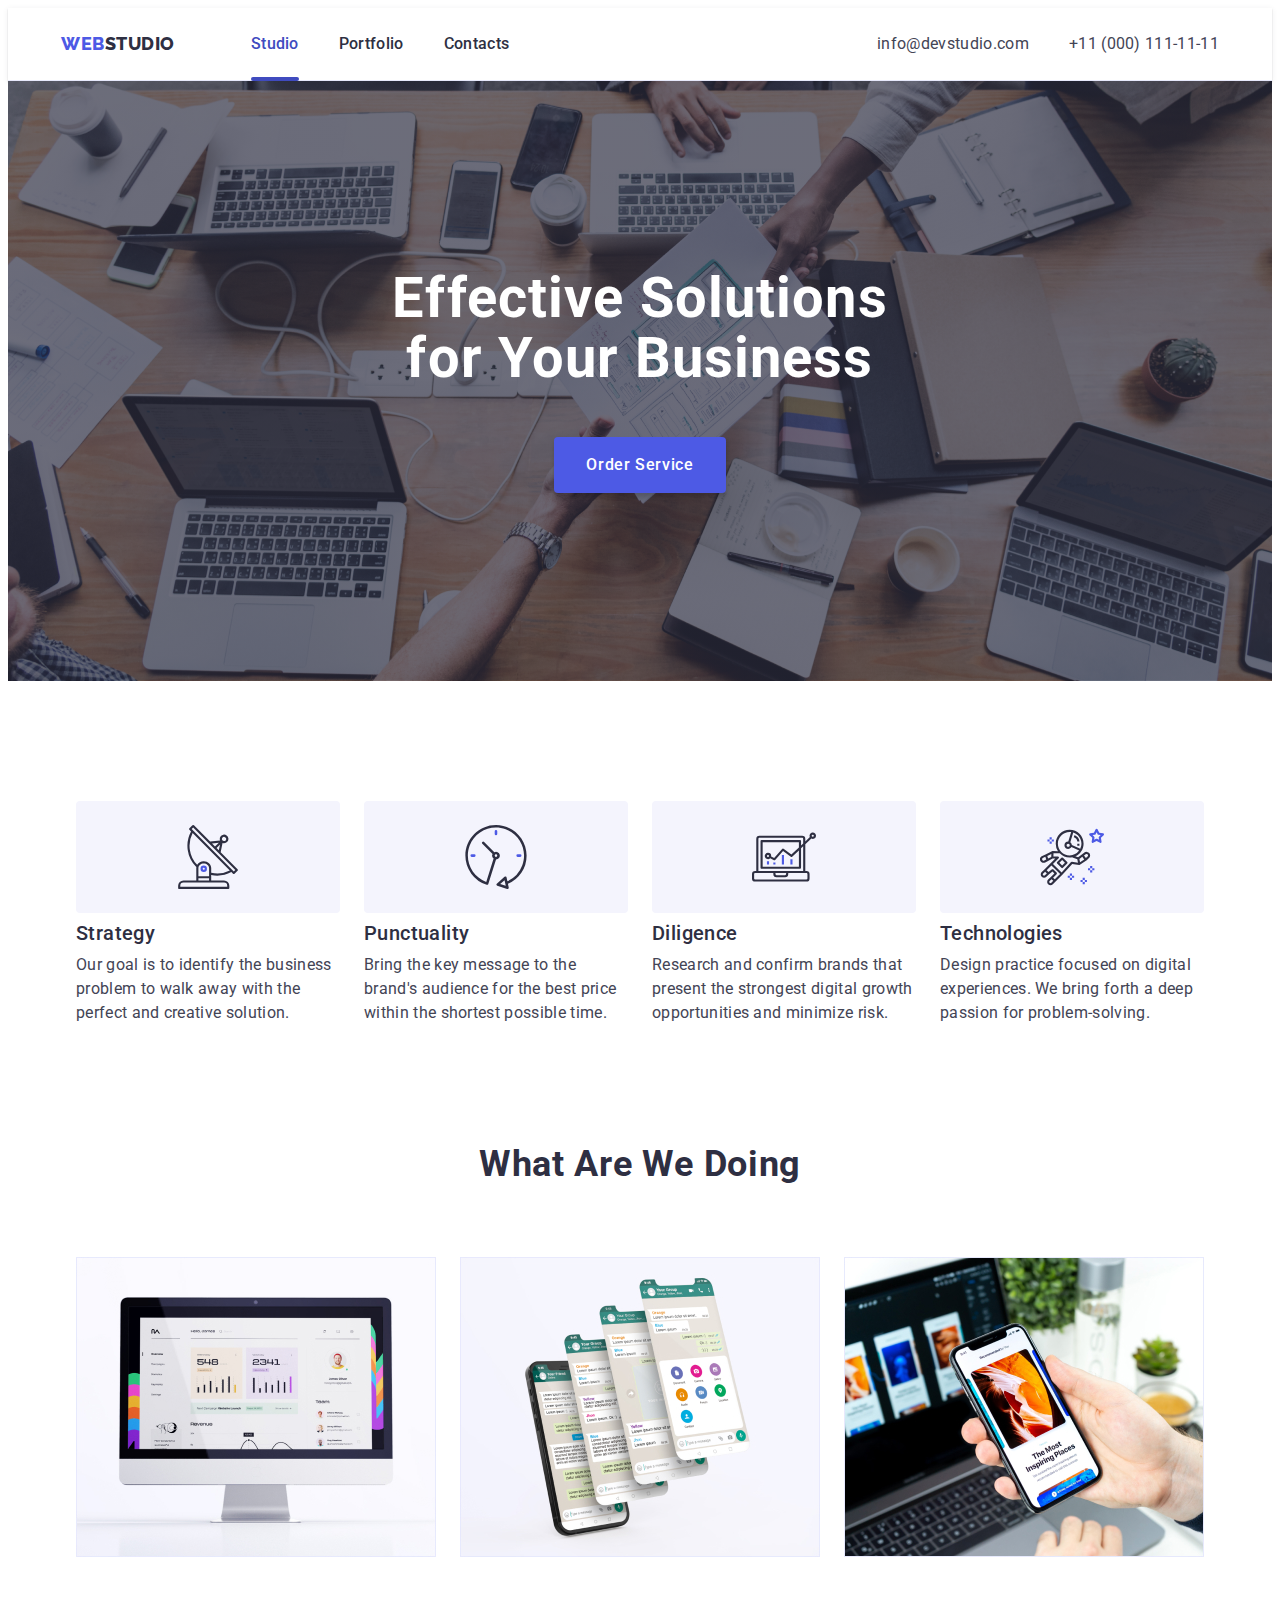
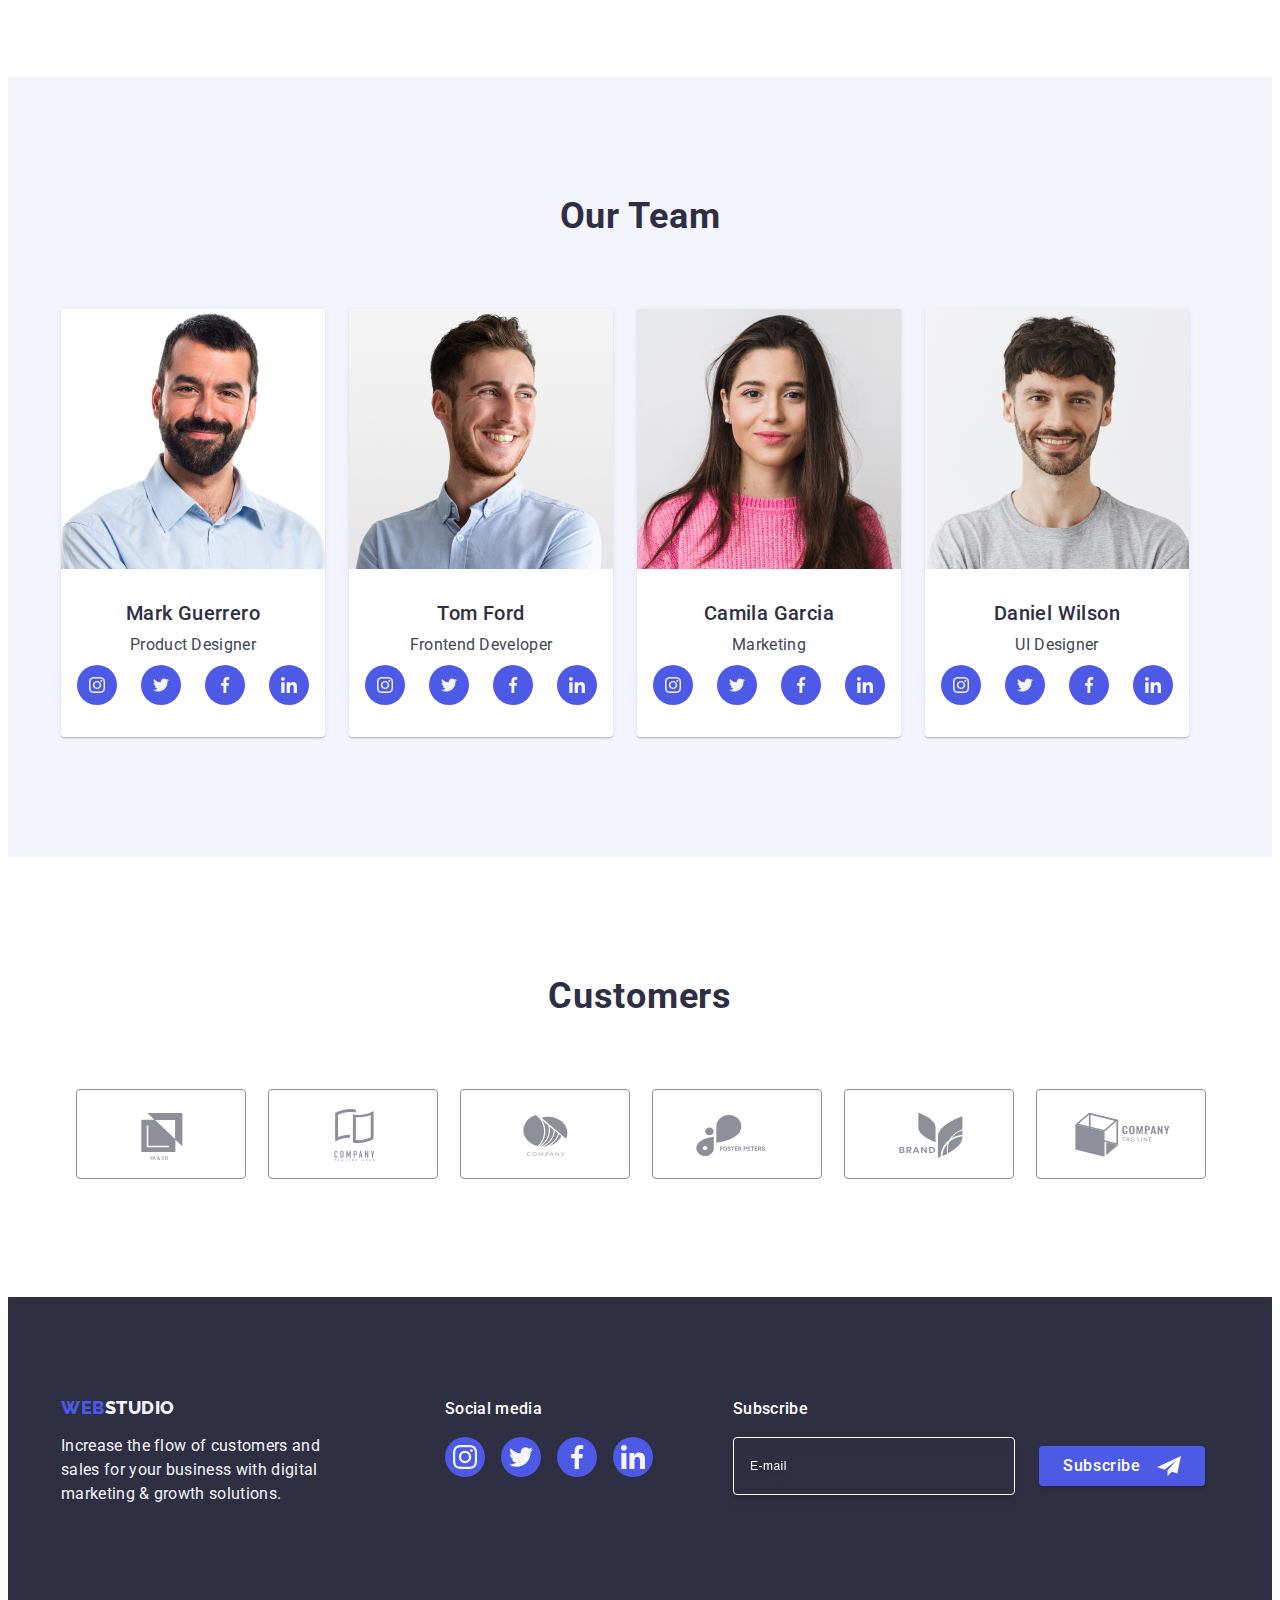
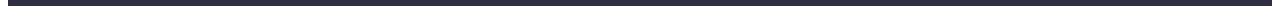
==== index.html @ ce54f25d "1" ====
<!DOCTYPE html>
<html lang="en">
  <head>
    <meta charset="UTF-8" />
    <meta http-equiv="X-UA-Compatible" content="IE=edge" />
    <meta name="viewport" content="width=, initial-scale=1.0" />
    <title>Shevchuk-HW</title>
    <link rel="preconnect" href="https://fonts.googleapis.com" />
    <link rel="preconnect" href="https://fonts.gstatic.com" crossorigin />
    <link
      href="https://fonts.googleapis.com/css2?family=Raleway:wght@800&family=Roboto:wght@400;500;700&display=swap"
      rel="stylesheet"
    />
    <link
      rel="stylesheet"
      href="https://cdnjs.cloudflare.com/ajax/libs/modern-normalize/2.0.0/modern-normalize.min.css"
      integrity="sha512-4xo8blKMVCiXpTaLzQSLSw3KFOVPWhm/TRtuPVc4WG6kUgjH6J03IBuG7JZPkcWMxJ5huwaBpOpnwYElP/m6wg=="
      crossorigin="anonymous"
      referrerpolicy="no-referrer"
    />
    <link rel="stylesheet" href="./css/styles.css" />
  </head>
  <!-- Header section -->

  <body>
    <header class="header">
      <div class="header-container container">
        <nav class="header-nav">
          <a href="./index.html" class="nav-logo link"
            >Web<span class="nav-logo-studio link">Studio</span></a
          >
          <ul class="nav-list list">
            <li>
              <a href="./index.html" class="nav-item active link">Studio</a>
            </li>
            <li>
              <a href="./portfolio.html" class="nav-item link">Portfolio</a>
            </li>
            <li><a href="" class="nav-item link">Contacts</a></li>
          </ul>
        </nav>
        <address class="adress-list list">
          <ul class="contacts-list list">
            <li>
              <a href="mailto:info@devstudio.com" class="contacts-item link"
                >info@devstudio.com</a
              >
            </li>
            <li>
              <a href="tel:+110001111111" class="contacts-item link"
                >+11 (000) 111-11-11</a
              >
            </li>
          </ul>
        </address>
      </div>
    </header>
    <!-- Section hero -->
    <main>
      <section class="section-hero">
        <div class="container">
          <h1 class="hero-title">Effective Solutions for Your Business</h1>
          <button type="button" data-modal-open class="hero-btn button">
            Order Service
          </button>
        </div>
      </section>
      <!-- Section main -->
      <section class="section-main">
        <div class="container">
          <h2 class="visually-hidden main-page">main page</h2>

          <ul class="main-title-list list">
            <li class="list-title-text">
              <div class="main-list-icon list">
                <svg class="main-antenna" width="64" height="64">
                  <use href="./images/icons.svg#antenna"></use>
                </svg>
              </div>
              <h3 class="main-title">Strategy</h3>
              <p class="main-text">
                Our goal is to identify the business problem to walk away with
                the perfect and creative solution.
              </p>
            </li>
            <li class="list-title-text">
              <div class="main-list-icon list">
                <svg class="main-clock" width="64" height="64">
                  <use href="./images/icons.svg#clock"></use>
                </svg>
              </div>
              <h3 class="main-title">Punctuality</h3>
              <p class="main-text">
                Bring the key message to the brand's audience for the best price
                within the shortest possible time.
              </p>
            </li>
            <li class="list-title-text">
              <div class="main-list-icon list">
                <svg class="main-diagram" width="64" height="64">
                  <use href="./images/icons.svg#diagram"></use>
                </svg>
              </div>
              <h3 class="main-title">Diligence</h3>
              <p class="main-text">
                Research and confirm brands that present the strongest digital
                growth opportunities and minimize risk.
              </p>
            </li>
            <li class="list-title-text">
              <div class="main-list-icon list">
                <svg class="main-astronaut" width="64" height="64">
                  <use href="./images/icons.svg#astronaut"></use>
                </svg>
              </div>
              <h3 class="main-title">Technologies</h3>
              <p class="main-text">
                Design practice focused on digital experiences. We bring forth a
                deep passion for problem-solving.
              </p>
            </li>
          </ul>
        </div>
      </section>
      <!-- Section-middle -->
      <section class="section-middle">
        <div class="container">
          <h2 class="middle-title">What are we doing</h2>
          <ul class="section-middle-list-img list">
            <li class="img-list">
              <img
                src="./images/hw1-pages1/monitor.jpg"
                alt="img-monitor"
                width="360"
              />
            </li>
            <li class="img-list">
              <img
                src="./images/hw1-pages1/screen.jpg"
                alt="img-screen"
                width="360"
              />
            </li>
            <li class="img-list">
              <img
                src="./images/hw1-pages1/phone.jpg"
                alt="img-phone"
                width="360"
              />
            </li>
          </ul>
        </div>
      </section>
      <!-- Section-team -->
      <section class="section-team">
        <div class="container">
          <h2 class="our-team">Our Team</h2>
          <ul class="team-photo-list list">
            <li class="team-photo">
              <img
                src="./images/hw1-pages1/Mark.jpg"
                alt="Mark-Guerrero"
                width="264"
              />
              <div class="container-team-styles">
                <h3 class="team-name">Mark Guerrero</h3>
                <p class="team-subtitle">Product Designer</p>
                <ul class="social-list">
                  <li class="social-list-link">
                    <a href="" class="team-link">
                      <svg class="social-svg" width="16" height="16">
                        <use href="./images/icons.svg#instagram"></use>
                      </svg>
                    </a>
                  </li>
                  <li class="social-list-link">
                    <a href="" class="team-link">
                      <svg class="social-svg" width="16" height="16">
                        <use href="./images/icons.svg#twitter"></use>
                      </svg>
                    </a>
                  </li>
                  <li class="social-list-link">
                    <a href="" class="team-link">
                      <svg class="social-svg" width="16" height="16">
                        <use href="./images/icons.svg#facebook"></use>
                      </svg>
                    </a>
                  </li>
                  <li class="social-list-link">
                    <a href="" class="team-link">
                      <svg class="social-svg" width="16" height="16">
                        <use href="./images/icons.svg#linkedin"></use>
                      </svg>
                    </a>
                  </li>
                </ul>
              </div>
            </li>
            <li class="team-photo">
              <img
                src="./images/hw1-pages1/Tom.jpg"
                alt="Tom-Ford"
                width="264"
                class="img"
              />
              <div class="container-team-styles">
                <h3 class="team-name">Tom Ford</h3>
                <p class="team-subtitle">Frontend Developer</p>

                <ul class="social-list">
                  <li class="social-list-link">
                    <a href="" class="team-link">
                      <svg class="social-svg" width="16" height="16">
                        <use href="./images/icons.svg#instagram"></use>
                      </svg>
                    </a>
                  </li>
                  <li class="social-list-link">
                    <a href="" class="team-link">
                      <svg class="social-svg" width="16" height="16">
                        <use href="./images/icons.svg#twitter"></use>
                      </svg>
                    </a>
                  </li>
                  <li class="social-list-link">
                    <a href="" class="team-link">
                      <svg class="social-svg" width="16" height="16">
                        <use href="./images/icons.svg#facebook"></use>
                      </svg>
                    </a>
                  </li>
                  <li class="social-list-link">
                    <a href="" class="team-link">
                      <svg class="social-svg" width="16" height="16">
                        <use href="./images/icons.svg#linkedin"></use>
                      </svg>
                    </a>
                  </li>
                </ul>
              </div>
            </li>
            <li class="team-photo">
              <img
                src="./images/hw1-pages1/Camila.jpg"
                alt="Camila-Garcia"
                width="264"
              />
              <div class="container-team-styles">
                <h3 class="team-name">Camila Garcia</h3>
                <p class="team-subtitle">Marketing</p>
                <ul class="social-list">
                  <li class="social-list-link">
                    <a href="" class="team-link">
                      <svg class="social-svg" width="16" height="16">
                        <use href="./images/icons.svg#instagram"></use>
                      </svg>
                    </a>
                  </li>
                  <li class="social-list-link">
                    <a href="" class="team-link">
                      <svg class="social-svg" width="16" height="16">
                        <use href="./images/icons.svg#twitter"></use>
                      </svg>
                    </a>
                  </li>
                  <li class="social-list-link">
                    <a href="" class="team-link">
                      <svg class="social-svg" width="16" height="16">
                        <use href="./images/icons.svg#facebook"></use>
                      </svg>
                    </a>
                  </li>
                  <li class="social-list-link">
                    <a href="" class="team-link">
                      <svg class="social-svg" width="16" height="16">
                        <use href="./images/icons.svg#linkedin"></use>
                      </svg>
                    </a>
                  </li>
                </ul>
              </div>
            </li>
            <li class="team-photo">
              <img
                src="./images/hw1-pages1/Daniel.jpg"
                alt="Daniel-Wilson"
                width="264"
              />
              <div class="container-team-styles">
                <h3 class="team-name">Daniel Wilson</h3>
                <p class="team-subtitle">UI Designer</p>
                <ul class="social-list">
                  <li class="social-list-link">
                    <a href="" class="team-link">
                      <svg class="social-svg" width="16" height="16">
                        <use href="./images/icons.svg#instagram"></use>
                      </svg>
                    </a>
                  </li>
                  <li class="social-list-link">
                    <a href="" class="team-link">
                      <svg class="social-svg" width="16" height="16">
                        <use href="./images/icons.svg#twitter"></use>
                      </svg>
                    </a>
                  </li>
                  <li class="social-list-link">
                    <a href="" class="team-link">
                      <svg class="social-svg" width="16" height="16">
                        <use href="./images/icons.svg#facebook"></use>
                      </svg>
                    </a>
                  </li>
                  <li class="social-list-link">
                    <a href="" class="team-link">
                      <svg class="social-svg" width="16" height="16">
                        <use href="./images/icons.svg#linkedin"></use>
                      </svg>
                    </a>
                  </li>
                </ul>
              </div>
            </li>
          </ul>
        </div>
      </section>
      <!-- Section-clients -->
      <section class="section-clients">
        <div class="container">
          <h2 class="clients-title">Customers</h2>
          <ul class="clients-list">
            <li class="clients-item">
              <a href="" class="clients-link">
                <svg class="clients-icon" width="104" height="56">
                  <use href="./images/icons.svg#logo-1"></use>
                </svg>
              </a>
            </li>
            <li class="clients-item">
              <a href="" class="clients-link">
                <svg class="clients-icon" width="104" height="56">
                  <use href="./images/icons.svg#logo-2"></use>
                </svg>
              </a>
            </li>
            <li class="clients-item">
              <a href="" class="clients-link">
                <svg class="clients-icon" width="104" height="56">
                  <use href="./images/icons.svg#logo-3"></use>
                </svg>
              </a>
            </li>
            <li class="clients-item">
              <a href="" class="clients-link">
                <svg class="clients-icon" width="104" height="56">
                  <use href="./images/icons.svg#logo-4"></use>
                </svg>
              </a>
            </li>
            <li class="clients-item">
              <a href="" class="clients-link">
                <svg class="clients-icon" width="104" height="56">
                  <use href="./images/icons.svg#logo-5"></use>
                </svg>
              </a>
            </li>
            <li class="clients-item">
              <a href="" class="clients-link">
                <svg class="clients-icon" width="104" height="56">
                  <use href="./images/icons.svg#logo-6"></use>
                </svg>
              </a>
            </li>
          </ul>
        </div>
      </section>
    </main>
    <!-- Footer -->
    <footer class="footer">
      <div class="container-footer container">
        <div class="footer-link-text">
          <a href="./index.html" class="nav-logo styles link"
            >Web<span class="footer-logo-studio">Studio</span></a
          >
          <p class="footer-text">
            Increase the flow of customers and sales for your business with
            digital marketing & growth solutions.
          </p>
        </div>
        <div class="footer-social">
          <p class="social-text">Social media</p>
          <ul class="social-icon-list">
            <li class="footer-clients-item">
              <a href="" class="team-link foot">
                <svg class="social-svg" width="24" height="24">
                  <use href="./images/icons.svg#instagram"></use>
                </svg>
              </a>
            </li>
            <li class="footer-clients-item">
              <a href="" class="team-link foot">
                <svg class="social-svg" width="24" height="24">
                  <use href="./images/icons.svg#twitter"></use>
                </svg>
              </a>
            </li>
            <li class="footer-clients-item">
              <a href="" class="team-link foot">
                <svg class="social-svg" width="24" height="24">
                  <use href="./images/icons.svg#facebook"></use>
                </svg>
              </a>
            </li>
            <li class="footer-clients-item">
              <a href="" class="team-link foot">
                <svg class="social-svg" width="24" height="24">
                  <use href="./images/icons.svg#linkedin"></use>
                </svg>
              </a>
            </li>
          </ul>
        </div>
        <div class="subscribe-footer">
          <p class="subscribe-form-text">Subscribe</p>
          <form class="subscribe-form" name="subscribe-form">
            <label class="subscribe-form-label">
              <input
                class="subscribe-form-input"
                type="email"
                name="subscribe-email"
                placeholder="E-mail"
              />
            </label>
            <button class="subscribe-btn button" type="submit">
              Subscribe
              <svg class="footer-subsribe-icon" width="24" height="24">
                <use href="./images/icons.svg#icon-send"></use>
              </svg>
            </button>
          </form>
        </div>
      </div>
    </footer>
    <!-- Modal Window -->
    <div class="backdrop is-hidden" data-modal>
      <div class="modal">
        <button class="modal-btn" type="button" data-modal-close>
          <svg class="close-icon" width="8" height="8">
            <use href="./images/icons.svg#close-X"></use>
          </svg>
        </button>

        <form class="modal-form" name="review_form">
          <p class="modal-caption">
            Leave your contacts and we will call you back
          </p>
          <label class="modal-form-field">
            <span class="modal-form-label">Name</span>
            <input class="modal-form-input" type="text" name="user_name" />
            <svg class="modal-form-icon" width="18" height="24">
              <use href="./images/icons.svg#person-black"></use>
            </svg>
          </label>
          <label class="modal-form-field">
            <span class="modal-form-label">Phone</span>
            <input class="modal-form-input" type="tel" name="user_phone" />
            <svg class="modal-form-icon" width="18" height="24">
              <use href="./images/icons.svg#phone-black"></use>
            </svg>
          </label>
          <label class="modal-form-field">
            <span class="modal-form-label">Email</span>
            <input class="modal-form-input" type="email" name="user_email" />
            <svg class="modal-form-icon" width="18" height="24">
              <use href="./images/icons.svg#email-black"></use>
            </svg>
          </label>
          <label class="modal-form-field">
            <span class="modal-form-label">Comment</span>
            <textarea
              class="modal-form-comment"
              name="user_comment"
              rows="5"
              placeholder="Text input"
            ></textarea>
          </label>

          <label class="modal-form-agreement">
            <input
              class="modal-form-checkbox visually-hidden"
              type="checkbox"
            />
            <span class="modal-form-custom-checkbox">
              <svg class="modal-form-checkbox-icon" width="10" height="8">
                <use href="./images/icons.svg#vector"></use>
              </svg>
            </span>
            <span class="modal-form-agreement-desc"
              >I accept the terms and conditions of the
              <a class="modal-form-link" href="">Privacy Policy</a></span
            >
          </label>
          <button class="modal-send-btn button" type="submit">Send</button>
        </form>
      </div>
    </div>
    <script src="./js/modal.js"></script>
  </body>
</html>
---- css/styles.css ----
/**
  |============================
  | Studio--Main Style
  |============================
*/
body {
  font-family: "Roboto", sans-serif;
  background: var(--bg-white);
  color: var(--color-grey);
}

:root {
  --color-white: #f4f4fd;
  --color-blue: #2e2f42;
  --color-logo: #4d5ae5;
  --color-grey: #434455;
  --bg-white: #ffffff;
  --hov-foc-cl: #404bbf;
  --items: 3;
  --indent: 30px;
  --lightslate: #8e8f99;
}
/**
  |============================
  | Reset
  |============================
*/
h1,
h2,
h3,
h4,
h5,
h6,
p {
  margin: 0;
}

ul,
ol {
  list-style: none;
  margin: 0;
  padding: 0;
}

a {
  text-decoration: none;
}

button {
  font-family: inherit;
  cursor: pointer;
}

img {
  display: block;
  max-width: 100%;
}

.visually-hidden {
  position: absolute;
  width: 1px;
  height: 1px;
  margin: -1px;
  border: 0;
  padding: 0;

  white-space: nowrap;
  clip-path: inset(100%);
  clip: rect(0 0 0 0);
  overflow: hidden;
}
/**
  |============================
  | Base Style
  |============================
*/
.container {
  width: 1158px;
  margin-left: auto;
  margin-right: auto;
  padding-left: 15px;
  padding-right: 15px;
}
.link {
  text-decoration: none;
}
.list {
  list-style: none;
}
.adress-list {
  font-style: normal;
}
/**
  |============================
  | Header section
  |============================
*/
.header {
  border-bottom: 1px solid #e7e9fc;
  box-shadow: 0px 2px 1px rgba(46, 47, 66, 0.08),
    0px 1px 1px rgba(46, 47, 66, 0.16), 0px 1px 6px rgba(46, 47, 66, 0.08);
}

.header-container {
  display: flex;
  justify-content: space-between;
}

.header-nav {
  display: flex;
  align-items: center;
}

.nav-logo {
  color: var(--color-logo);
  font-family: "Raleway", sans-serif;
  font-weight: 800;
  font-size: 18px;
  line-height: 1.17;
  text-transform: uppercase;
  letter-spacing: 0.03em;
  display: inline-block;
  align-items: center;
  margin-right: 76px;
}

.nav-logo-studio {
  color: var(--color-blue);
  font-family: "Raleway", sans-serif;
  font-weight: 800;
  font-size: 18px;
  line-height: 1.17;
}

.nav-item:hover,
.nav-item:focus {
  color: var(--hov-foc-cl);
}
.nav-item {
  color: var(--color-blue);
  font-weight: 500;
  font-size: 16px;
  line-height: 1.5;
  letter-spacing: 0.02em;
  padding: 24px 0;
  display: block;

  transition: color 250ms cubic-bezier(0.4, 0, 0.2, 1);
}
.nav-list {
  display: flex;
  gap: 40px;
}

.nav-item .link {
  text-decoration: none;
}
.nav-item {
  position: relative;
}
.active::after {
  content: "";
  display: block;
  width: 100%;
  border-radius: 2px;
  background: var(--hov-foc-cl);
  height: 4px;
  position: absolute;
  bottom: -1px;
}
.active {
  color: var(--hov-foc-cl);
}
.contacts-list {
  display: flex;
  gap: 40px;
  align-items: center;
}
.contacts-item {
  color: var(--color-grey);
  font-size: 16px;
  line-height: 1.5;
  letter-spacing: 0.02em;
  display: block;
  padding: 24px 0;

  transition: color 250ms cubic-bezier(0.4, 0, 0.2, 1);
}

.contacts-item:hover,
.contacts-item:focus {
  color: var(--hov-foc-cl);
}
/**
  |============================
  | Hero sectoin
  |============================
*/
.section-hero {
  background-color: var(--color-blue);
  padding-top: 188px;
  padding-bottom: 188px;
  min-width: 169px;
  background-image: linear-gradient(
      rgba(46, 47, 66, 0.7),
      rgba(46, 47, 66, 0.7)
    ),
    url(../images/bgmain/people-office.jpg);
  background-repeat: no-repeat;
  background-position: center;
  background-size: cover;
  max-width: 1440px;
  margin: 0 auto;
}
.hero-title {
  color: var(--bg-white);
  font-weight: 700;
  font-size: 56px;
  line-height: 1.07;
  letter-spacing: 0.02em;
  text-align: center;
  margin-bottom: 48px;
  max-width: 496px;
  margin-left: auto;
  margin-right: auto;
}
.hero-btn {
  color: var(--bg-white);
  font-weight: 500;
  font-size: 16px;
  line-height: 1.5;
  background: var(--color-logo);
  letter-spacing: 0.04em;
  display: block;
  padding: 16px 32px;
  margin: 0 auto;
  border: none;
  border-radius: 4px;
  box-shadow: 0px 4px 4px 0px rgba(0, 0, 0, 0.15);
  min-width: 169px;
  height: 56px;
  cursor: pointer;

  transition: background-color 250ms cubic-bezier(0.4, 0, 0.2, 1);
}
.hero-btn:hover,
.hero-btn:focus {
  background-color: var(--hov-foc-cl);
}
/**
  |============================
  | Section main
  |============================
*/
.section-main {
  padding-top: 120px;
  padding-bottom: 120px;
}
.visually-hidden .main-page {
  margin-bottom: 72px;
}
.main-title-list {
  display: flex;
  justify-content: center;
  gap: 24px;
  flex-shrink: 0;
}
.list-title-text {
  width: 264px;
}
.main-list-icon {
  display: flex;
  justify-content: center;
  align-items: center;
  width: 264px;
  height: 112px;
  border-radius: 4px;
  background: var(--cloud, #f4f4fd);
  margin-bottom: 8px;
}
.main-title {
  color: var(--color-blue);
  font-weight: 500;
  font-size: 20px;
  line-height: 1.2;
  letter-spacing: 0.02em;
  margin-bottom: 8px;
}
.main-text {
  color: var(--color-grey);
  font-size: 16px;
  line-height: 1.5;
  letter-spacing: 0.02em;
}
/**
  |============================
  | Middle section
  |============================
*/
.middle-title {
  color: var(--color-blue);
  font-weight: 700;
  font-size: 36px;
  line-height: 1.11;
  letter-spacing: 0.02em;
  text-align: center;
  text-transform: capitalize;
  margin-bottom: 72px;
}
.section-middle .list > .li {
  background-color: var(--color-white);
}
.section-middle {
  padding-bottom: 120px;
}
.section-middle-list-img {
  display: flex;
  gap: 24px;
  justify-content: center;
}
.middle-img {
}

.section-team {
  background-color: var(--color-white);
  padding-bottom: 120px;
  padding-top: 120px;
}
.our-team {
  color: var(--color-blue);
  font-weight: 700;
  font-size: 36px;
  line-height: 1.11;
  letter-spacing: 0.02em;
  text-transform: capitalize;
  text-align: center;
  margin-bottom: 72px;
}
.team-photo-list {
  display: flex;
  gap: 24px;
}
.team-photo {
  background: var(--bg-white);
  width: 264px;

  border-radius: 0px 0px 4px 4px;
  box-shadow: 0px 2px 1px 0px rgba(46, 47, 66, 0.08),
    0px 1px 1px 0px rgba(46, 47, 66, 0.16),
    0px 1px 6px 0px rgba(46, 47, 66, 0.08);
}

.team-name {
  color: var(--color-blue);
  background-color: var(--bg-white);
  font-weight: 500;
  font-size: 20px;
  line-height: 1.2;
  letter-spacing: 0.02em;
  margin-bottom: 8px;
  text-align: center;
}
.team-subtitle {
  color: var(--color-grey);
  background-color: var(--bg-white);
  font-size: 16px;
  line-height: 1.5;
  letter-spacing: 0.02em;
  text-align: center;
  margin-bottom: 8px;
}

.container-team-styles {
  padding: 32px 0;
}
.team-icon {
}
.social-list {
  display: flex;
  justify-content: center;
  gap: 24px;
}
.social-list-link {
  width: 40px;
  height: 40px;
  transition: back-ground color 250ms cubic-bezier(0.4, 0, 0.2, 1);
}

.team-link {
  display: flex;
  justify-content: center;
  align-items: center;
  transition: background-color 250ms cubic-bezier(0.4, 0, 0.2, 1);
  width: 40px;
  height: 40px;
  background-color: var(--color-logo);
  border-radius: 50%;
}
.team-link:hover,
.team-link:focus {
  background-color: var(--hov-foc-cl);
}
.team-link.foot {
}
.team-link.foot:hover,
.team-link.foot:focus {
  background-color: #31d0aa;
}
.social-svg {
  fill: var(--color-white);
}

/**
  |============================
  | clients section
  |============================
*/
.section-clients {
  padding-top: 120px;
  padding-bottom: 120px;
}
.clients-title {
  text-align: center;
  font-size: 36px;
  font-weight: 700;
  line-height: 1.11;
  letter-spacing: 0.72px;
  text-transform: capitalize;
  margin-bottom: 72px;
  color: var(--color-blue);
}
.clients-list {
  display: flex;
  justify-content: center;
  align-items: center;
  gap: 24px;
}
.clients-item {
  width: 168px;
  height: 88px;
}
.clients-link {
  width: 168px;
  height: 88px;
  display: flex;
  justify-content: center;
  align-items: center;
  border: 1px solid var(--lightslate, #8e8f99);
  border-radius: 4px;
  color: var(--lightslate);
  transition: border-color 250ms cubic-bezier(0.4, 0, 0.2, 1),
    color 250ms cubic-bezier(0.4, 0, 0.2, 1);
}
.clients-icon {
  fill: currentColor;
}
.clients-link:hover,
.clients-link:focus {
  border-color: var(--hov-foc-cl);
  color: var(--hov-foc-cl);
}

/**
  |============================
  | footer section
  |============================
*/

.container-footer.container {
  display: flex;
  align-items: baseline;
}
.footer {
  background-color: var(--color-blue);
  padding-top: 100px;
  padding-bottom: 100px;
}
.footer-link-text {
  margin-right: 120px;
}

.footer-logo-studio {
  color: var(--color-white);
  font-family: "Raleway", sans-serif;
  font-weight: 800;
  font-size: 18px;
  line-height: 1.17;
}

.footer-text {
  color: var(--color-white);
  font-size: 16px;
  line-height: 1.5;
  letter-spacing: 0.02em;
  width: 264px;
}
.nav-logo.styles {
  display: inline-block;
  margin-bottom: 16px;
  margin-right: 0;
}
.footer-social {
  flex-shrink: 0;
}
.social-text {
  color: var(--bg-white);
  font-size: 16px;
  font-weight: 500;
  line-height: 1.5;
  letter-spacing: 0.32px;
  margin-bottom: 16px;
}

.social-icon-list {
  display: flex;
  gap: 16px;
}
/**
  |============================
  | footer subscribe
  |============================
*/
.subscribe-footer {
  margin-left: 80px;
}
.subscribe-form-text {
  color: var(--bg-white);
  font-size: 16px;
  font-weight: 500;
  line-height: 1.5;
  letter-spacing: 0.32px;
  margin-bottom: 16px;
}
.subscribe-form {
  display: flex;
  align-items: center;
  gap: 24px;
}
.subscribe-form-label {
}
.subscribe-form-input {
  width: 264px;
  height: 40px;
  padding: 8px 0 8px 16px;
  flex-shrink: 0;
  border-radius: 4px;
  border: 1px solid var(--bg-white);
  color: var(--bg-white);
  background-color: transparent;
  box-shadow: 0px 4px 4px 0px rgba(0, 0, 0, 0.15);
  outline: transparent;
  font-size: 12px;
  line-height: 1.5;
  letter-spacing: 0.04em;

  filter: drop-shadow(0px 4px 4px rgba(0, 0, 0, 0.15));
}
.subscribe-form-input::placeholder {
  color: var(--bg-white);
}
.subscribe-btn {
  display: flex;
  align-items: center;
  justify-content: center;
  color: var(--bg-white);
  font-weight: 500;
  font-size: 16px;
  line-height: 1.5;
  background: var(--color-logo);
  letter-spacing: 0.04em;
  border: none;
  border-radius: 4px;
  box-shadow: 0px 4px 4px 0px rgba(0, 0, 0, 0.15);
  cursor: pointer;
  min-width: 165px;
  height: 40px;
  padding: 8px 24px;
}
.footer-subsribe-icon {
  margin-left: 16px;
}

/**
  |============================
  | Potfolio
  |============================
*/
.main-section {
  padding-top: 96px;
  padding-bottom: 120px;
}

.button-list {
  display: flex;
  gap: 24px;
  justify-content: center;
  margin-bottom: 72px;
}
.main-btn {
  color: var(--color-logo);
  background-color: var(--color-white);
  font-weight: 500;
  font-size: 16px;
  line-height: 1.5;
  letter-spacing: 0.04em;
  padding: 12px 24px;
  border-radius: 4px;
  border: 1px solid #e7e9fc;

  transition: color 250ms cubic-bezier(0.4, 0, 0.2, 1),
    background-color 250ms cubic-bezier(0.4, 0, 0.2, 1),
    border-color 250ms cubic-bezier(0.4, 0, 0.2, 1),
    box-shadow 250ms cubic-bezier(0.4, 0, 0.2, 1);
}
.main-btn:hover,
.main-btn:focus {
  background-color: var(--hov-foc-cl);
  color: var(--bg-white);
  border: 1px solid transparent;
  box-shadow: 0px 3px 1px rgba(0, 0, 0, 0.1), 0px 2px 1px rgba(0, 0, 0, 0.08),
    0px 2px 2px rgba(0, 0, 0, 0.12);
}
.portfolio-img {
  display: flex;
  flex-wrap: wrap;
  gap: 48px 24px;
}
.portfolio-title-text {
  border: 1px solid #e7e9fc;
  border-top: none;
  padding: 32px 16px;
}
.portfolio-list {
}
.portfolio-link {
  transition: box-shadow 250ms cubic-bezier(0.4, 0, 0.2, 1);
  display: block;
}
.portfolio-link:hover,
.portfolio-link:focus {
  box-shadow: 0px 2px 1px 0px rgba(46, 47, 66, 0.08),
    0px 1px 1px 0px rgba(46, 47, 66, 0.16),
    0px 1px 6px 0px rgba(46, 47, 66, 0.08);
}
.portfolio-link:hover .overlay-text,
.portfolio-link:focus .overlay-text {
  transform: translateY(0%);
}
.portfolio-list:hover {
}

.main-title.portfolio {
}
/**
  |============================
  | overlay text
  |============================
*/
.portfolio-wrapper {
  position: relative;
  overflow: hidden;
}

.overlay-text {
  display: flex;
  width: 100%;
  height: 100%;
  flex-direction: column;
  flex-shrink: 0;
  color: #f4f4fd;
  font-size: 16px;
  line-height: 1.5;
  letter-spacing: 0.32px;
  background-color: #4d5ae5;
  align-items: center;
  padding: 40px 32px;
  position: absolute;
  top: 0;
  left: 0;
  transform: translateY(100%);
  transition: transform 250ms cubic-bezier(0.4, 0, 0.2, 1);
}

/**
  |============================
  | Modal Style
  |============================
*/
.backdrop {
  position: fixed;
  top: 0;
  left: 0;

  width: 100%;
  height: 100%;

  background-color: rgba(46, 47, 66, 0.4);
  z-index: 100;

  transition: opacity 250ms cubic-bezier(0.4, 0, 0.2, 1),
    visibility 250ms cubic-bezier(0.4, 0, 0.2, 1);
}
.backdrop.is-hidden {
  opacity: 0;
  pointer-events: none;
  visibility: hidden;
}
.modal {
  position: absolute;
  top: 50%;
  left: 50%;
  transform: translateX(-50%) translateY(-50%);
  width: 408px;
  min-height: 584px;
  flex-shrink: 0;
  padding: 72px 24px 24px 24px;
  border-radius: 4px;
  background: #fcfcfc;
  box-shadow: 0px 2px 1px 0px rgba(0, 0, 0, 0.2),
    0px 1px 3px 0px rgba(0, 0, 0, 0.12), 0px 1px 1px 0px rgba(0, 0, 0, 0.14);

  transition: transform 250ms cubic-bezier(0.4, 0, 0.2, 1);
}
.modal-btn {
  position: absolute;
  top: 24px;
  right: 24px;
  background-color: transparent;
  border: none;
  padding: 0;

  width: 24px;
  height: 24px;

  flex-shrink: 0;
  border-radius: 50%;
  border: 1px solid rgba(0, 0, 0, 0.1);
  background: #e7e9fc;
  color: var(--color-blue);

  display: flex;
  justify-content: center;
  align-items: center;

  transition: background-color 250ms cubic-bezier(0.4, 0, 0.2, 1),
    border 250ms cubic-bezier(0.4, 0, 0.2, 1);
}
.modal-btn:hover,
.modal-btn:focus {
  background-color: var(--hov-foc-cl);
  border: none;
  fill: var(--bg-white);
}
.close-icon {
  transition: fill 250ms cubic-bezier(0.4, 0, 0.2, 1);
}
.modal-btn:hover .close-icon .modal-btn:focus .close-icon {
  fill: var(--bg-white);
}
.modal-form {
}
.modal-caption {
  display: block;
  width: 360px;
  margin-bottom: 16px;
  color: var(--color-blue);
  text-align: center;
  font-size: 16px;
  font-weight: 500;
  line-height: 1.5;
  letter-spacing: 0.02em;
}
.modal-form-field {
  position: relative;
  display: block;
  margin-bottom: 8px;
}
.modal-form-label {
  display: block;
  margin-bottom: 4px;
  color: var(--lightslate, #8e8f99);
  font-size: 12px;
  font-weight: 400;
  line-height: 1.17;
  letter-spacing: 0.04em;
}
.modal-form-input {
  width: 100%;
  height: 40px;
  padding: 11px 0;
  padding-left: 38px;
  font-size: 18px;
  flex-shrink: 0;
  outline: transparent;
  background-color: transparent;
  border-radius: 4px;
  border: 1px solid var(--lightslate, #8e8f99);

  transition: border-color 250ms cubic-bezier(0.4, 0, 0.2, 1);
}
.modal-form-input:focus {
  border-color: var(--color-logo);
}
.modal-form-icon {
  fill: var(--color-blue);
  position: absolute;
  top: 50%;
  left: 16px;

  transition: fill 250ms cubic-bezier(0.4, 0, 0.2, 1);
}
.modal-form-input:focus + .modal-form-icon {
  fill: var(--color-logo);
}
.modal-form-comment {
  width: 360px;
  height: 120px;
  padding-top: 8px;
  padding-left: 16px;
  resize: none;
  outline: transparent;

  border-radius: 4px;
  border: 1px solid var(--navyblue-modal, rgba(46, 47, 66, 0.4));
  transition: fill 250ms cubic-bezier(0.4, 0, 0.2, 1);
}
.modal-form-comment::placeholder {
  color: var(--navyblue-modal, rgba(46, 47, 66, 0.4));
  font-size: 12px;
  line-height: 1.17;
  letter-spacing: 0.48px;
}
.modal-form-comment:focus {
  border-color: var(--color-logo);
}
.modal-form-agreement {
  display: flex;
  align-items: center;
  margin-bottom: 24px;
  gap: 8px;
  margin-top: 8px;
}
.modal-form-checkbox {
}
.modal-form-custom-checkbox {
  display: flex;
  align-items: center;
  justify-content: center;
  width: 16px;
  height: 16px;
  border-radius: 2px;
  border: 1px solid var(--navyblue-modal, rgba(46, 47, 66, 0.4));

  transition: border-color 250ms cubic-bezier(0.4, 0, 0.2, 1),
    background-color 250ms cubic-bezier(0.4, 0, 0.2, 1);
}

.modal-form-checkbox:checked + .modal-form-custom-checkbox {
  border-color: var(--hov-foc-cl);
  background-color: var(--hov-foc-cl);
}
.modal-form-checkbox:checked
  + .modal-form-custom-checkbox
  > .modal-form-checkbox-icon {
  opacity: 1;
}
.modal-form-checkbox-icon {
  opacity: 0;
}
.modal-form-agreement-desc {
  color: #8e8f99;
  font-size: 12px;
  line-height: 1.17;
  letter-spacing: 0.48px;
  user-select: none;
}
.modal-form-link {
  color: var(--color-logo);
  text-decoration: underline;
}
.modal-send-btn {
  color: var(--bg-white);
  font-weight: 500;
  font-size: 16px;
  line-height: 1.5;
  background-color: var(--color-logo);
  letter-spacing: 0.04em;
  display: block;
  padding: 16px 32px;
  margin: 0 auto;
  border: none;
  border-radius: 4px;
  box-shadow: 0px 4px 4px 0px rgba(0, 0, 0, 0.15);
  min-width: 169px;
  height: 56px;
  cursor: pointer;

  transition: background-color 250ms cubic-bezier(0.4, 0, 0.2, 1);
}
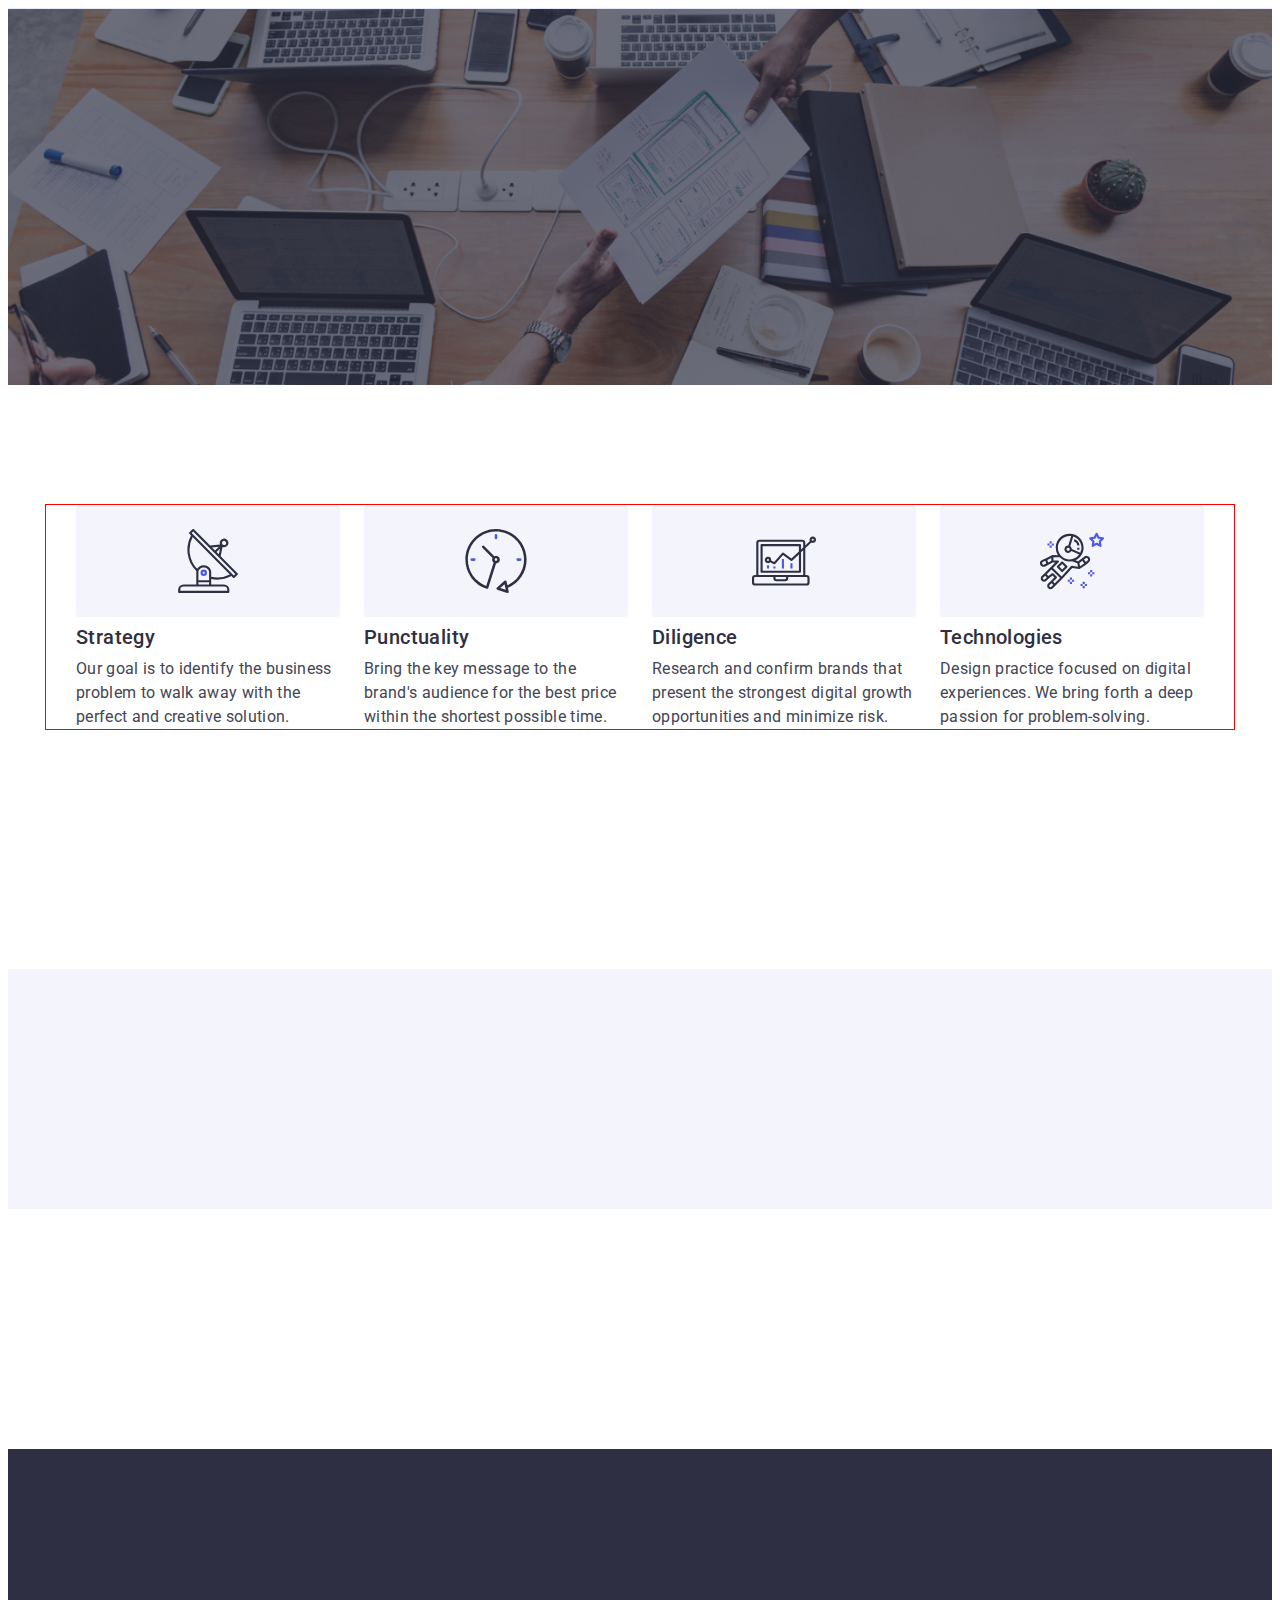
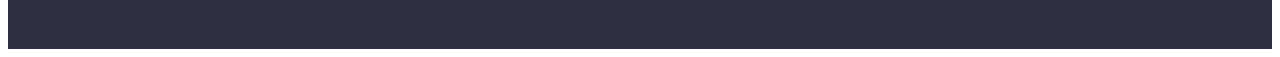
==== commit b9ab7dd0: "1" ====
--- a/index.html
+++ b/index.html
@@ -24,7 +24,7 @@
 
   <body>
     <header class="header">
-      <div class="header-container container">
+      <!-- <div class="header-container container">
         <nav class="header-nav">
           <a href="./index.html" class="nav-logo link"
             >Web<span class="nav-logo-studio link">Studio</span></a
@@ -53,17 +53,17 @@
             </li>
           </ul>
         </address>
-      </div>
+      </div> -->
     </header>
     <!-- Section hero -->
     <main>
       <section class="section-hero">
-        <div class="container">
+        <!-- <div class="container">
           <h1 class="hero-title">Effective Solutions for Your Business</h1>
           <button type="button" data-modal-open class="hero-btn button">
             Order Service
           </button>
-        </div>
+        </div> -->
       </section>
       <!-- Section main -->
       <section class="section-main">
@@ -124,7 +124,7 @@
       </section>
       <!-- Section-middle -->
       <section class="section-middle">
-        <div class="container">
+        <!-- <div class="container">
           <h2 class="middle-title">What are we doing</h2>
           <ul class="section-middle-list-img list">
             <li class="img-list">
@@ -149,11 +149,11 @@
               />
             </li>
           </ul>
-        </div>
+        </div> -->
       </section>
       <!-- Section-team -->
       <section class="section-team">
-        <div class="container">
+        <!-- <div class="container">
           <h2 class="our-team">Our Team</h2>
           <ul class="team-photo-list list">
             <li class="team-photo">
@@ -323,11 +323,11 @@
               </div>
             </li>
           </ul>
-        </div>
+        </div> -->
       </section>
       <!-- Section-clients -->
       <section class="section-clients">
-        <div class="container">
+        <!-- <div class="container">
           <h2 class="clients-title">Customers</h2>
           <ul class="clients-list">
             <li class="clients-item">
@@ -373,12 +373,12 @@
               </a>
             </li>
           </ul>
-        </div>
+        </div> -->
       </section>
     </main>
     <!-- Footer -->
     <footer class="footer">
-      <div class="container-footer container">
+      <!-- <div class="container-footer container">
         <div class="footer-link-text">
           <a href="./index.html" class="nav-logo styles link"
             >Web<span class="footer-logo-studio">Studio</span></a
@@ -440,7 +440,7 @@
             </button>
           </form>
         </div>
-      </div>
+      </div> -->
     </footer>
     <!-- Modal Window -->
     <div class="backdrop is-hidden" data-modal>
@@ -451,56 +451,85 @@
           </svg>
         </button>
 
+        <p class="modal-caption">
+          Leave your contacts and we will call you back
+        </p>
         <form class="modal-form" name="review_form">
-          <p class="modal-caption">
-            Leave your contacts and we will call you back
-          </p>
-          <label class="modal-form-field">
-            <span class="modal-form-label">Name</span>
-            <input class="modal-form-input" type="text" name="user_name" />
-            <svg class="modal-form-icon" width="18" height="24">
-              <use href="./images/icons.svg#person-black"></use>
-            </svg>
-          </label>
-          <label class="modal-form-field">
-            <span class="modal-form-label">Phone</span>
-            <input class="modal-form-input" type="tel" name="user_phone" />
-            <svg class="modal-form-icon" width="18" height="24">
-              <use href="./images/icons.svg#phone-black"></use>
-            </svg>
-          </label>
-          <label class="modal-form-field">
-            <span class="modal-form-label">Email</span>
-            <input class="modal-form-input" type="email" name="user_email" />
-            <svg class="modal-form-icon" width="18" height="24">
-              <use href="./images/icons.svg#email-black"></use>
-            </svg>
-          </label>
-          <label class="modal-form-field">
-            <span class="modal-form-label">Comment</span>
+          <div class="modal-form-field">
+            <label for="user-name" class="modal-form-label">Name</label>
+            <div class="modal-form-input">
+              <input
+                class="modal-form-input-style"
+                type="text"
+                name="user-name"
+                id="user-name"
+              />
+              <svg class="modal-form-icon" width="18" height="24">
+                <use href="./images/icons.svg#person-black"></use>
+              </svg>
+            </div>
+          </div>
+
+          <div class="modal-form-field">
+            <label for="user-phone" class="modal-form-label">Phone</label>
+            <div class="modal-form-input">
+              <input
+                class="modal-form-input-style"
+                type="tel"
+                name="user-phone"
+                id="user-phone"
+              />
+              <svg class="modal-form-icon" width="18" height="24">
+                <use href="./images/icons.svg#phone-black"></use>
+              </svg>
+            </div>
+          </div>
+
+          <div class="modal-form-field">
+            <label for="user-email" class="modal-form-label">Email</label>
+            <div class="modal-form-input">
+              <input
+                class="modal-form-input-style"
+                type="email"
+                name="user-email"
+                id="user-email"
+              />
+              <svg class="modal-form-icon" width="18" height="24">
+                <use href="./images/icons.svg#email-black"></use>
+              </svg>
+            </div>
+          </div>
+
+          <div class="modal-form-field textarea">
+            <label for="user-comment" class="modal-form-label">Comment</label>
             <textarea
               class="modal-form-comment"
-              name="user_comment"
+              name="user-comment"
               rows="5"
               placeholder="Text input"
+              id="user-comment"
             ></textarea>
-          </label>
-
-          <label class="modal-form-agreement">
+          </div>
+
+          <div class="modal-form-agreement">
             <input
               class="modal-form-checkbox visually-hidden"
               type="checkbox"
+              id="user-privacy"
+              name="user-privacy"
+              value="true"
             />
-            <span class="modal-form-custom-checkbox">
-              <svg class="modal-form-checkbox-icon" width="10" height="8">
-                <use href="./images/icons.svg#vector"></use>
-              </svg>
-            </span>
-            <span class="modal-form-agreement-desc"
-              >I accept the terms and conditions of the
-              <a class="modal-form-link" href="">Privacy Policy</a></span
-            >
-          </label>
+            <label for="user-privacy" class="modal-form-agreement-label">
+              <span class="modal-form-custom-checkbox">
+                <svg class="modal-form-checkbox-icon" width="10" height="8">
+                  <use href="./images/icons.svg#vector"></use>
+                </svg>
+              </span>
+
+              I accept the terms and conditions of the
+              <a class="modal-form-link" href="">Privacy Policy</a>
+            </label>
+          </div>
           <button class="modal-send-btn button" type="submit">Send</button>
         </form>
       </div>
@@ -508,3 +537,4 @@
     <script src="./js/modal.js"></script>
   </body>
 </html>
+
--- a/css/styles.css
+++ b/css/styles.css
@@ -75,12 +75,31 @@
   |============================
 */
 .container {
-  width: 1158px;
+  min-width: 320px;
+  max-width: 396px;
+  margin: 0 auto;
+  padding-left: 16px;
+  padding-right: 16px;
+  outline: 1px solid red;
+  /* width: 1158px;
   margin-left: auto;
   margin-right: auto;
   padding-left: 15px;
-  padding-right: 15px;
-}
+  padding-right: 15px; */
+}
+@media only screen and (min-width: 768px) {
+  .container {
+    max-width: 736px;
+    padding: 0 16px;
+  }
+}
+@media only screen and (min-width: 1200px) {
+  .container {
+    max-width: 1158px;
+    padding: 0 15px;
+  }
+}
+
 .link {
   text-decoration: none;
 }
@@ -253,17 +272,50 @@
   |============================
 */
 .section-main {
-  padding-top: 120px;
-  padding-bottom: 120px;
+  padding-top: 96px;
+  padding-bottom: 96px;
+  /* padding-top: 120px;
+  padding-bottom: 120px; */
+}
+@media only screen and (min-width: 768px) {
+  .section-main {
+    padding-top: 96px;
+    padding-bottom: 96px;
+  }
+}
+@media only screen and (min-width: 1200px) {
+  .section-main {
+    padding-top: 120px;
+    padding-bottom: 120px;
+  }
 }
 .visually-hidden .main-page {
   margin-bottom: 72px;
 }
 .main-title-list {
-  display: flex;
+    display: flex;
+    flex-direction: column;
+    gap: 72px;
+    align-items: center;
+  /* display: flex;
   justify-content: center;
   gap: 24px;
-  flex-shrink: 0;
+  flex-shrink: 0; */
+}
+@media only screen and (min-width: 768px) {
+  .main-title-list {
+    display: flex;
+    flex-direction: row;
+    flex-wrap: wrap;
+  }
+}
+@media only screen and (min-width: 1200px) {
+  .main-title-list {
+    display: flex;
+    justify-content: center;
+    gap: 24px;
+    flex-shrink: 0;
+  }
 }
 .list-title-text {
   width: 264px;
@@ -575,6 +627,10 @@
   min-width: 165px;
   height: 40px;
   padding: 8px 24px;
+}
+.subscribe-btn:hover,
+.subscribe-btn:focus {
+  background-color: var(--hov-foc-cl);
 }
 .footer-subsribe-icon {
   margin-left: 16px;
@@ -771,9 +827,11 @@
   letter-spacing: 0.02em;
 }
 .modal-form-field {
+  display: block;
+  margin-bottom: 8px;
+}
+.modal-form-input {
   position: relative;
-  display: block;
-  margin-bottom: 8px;
 }
 .modal-form-label {
   display: block;
@@ -784,7 +842,7 @@
   line-height: 1.17;
   letter-spacing: 0.04em;
 }
-.modal-form-input {
+.modal-form-input-style {
   width: 100%;
   height: 40px;
   padding: 11px 0;
@@ -794,86 +852,90 @@
   outline: transparent;
   background-color: transparent;
   border-radius: 4px;
-  border: 1px solid var(--lightslate, #8e8f99);
+  border: 1px solid rgba(46, 47, 66, 0.4);
 
   transition: border-color 250ms cubic-bezier(0.4, 0, 0.2, 1);
 }
-.modal-form-input:focus {
+.modal-form-input-style:focus {
   border-color: var(--color-logo);
 }
 .modal-form-icon {
   fill: var(--color-blue);
   position: absolute;
   top: 50%;
+  transform: translateY(-50%);
   left: 16px;
 
   transition: fill 250ms cubic-bezier(0.4, 0, 0.2, 1);
 }
-.modal-form-input:focus + .modal-form-icon {
+.modal-form-input-style:focus + .modal-form-icon {
   fill: var(--color-logo);
 }
 .modal-form-comment {
+  display: block;
   width: 360px;
   height: 120px;
-  padding-top: 8px;
-  padding-left: 16px;
+  padding: 8px 16px;
   resize: none;
   outline: transparent;
+  font-size: 12px;
+  line-height: 1.17;
+  letter-spacing: 0.04em;
+  background-color: transparent;
+  color: rgba(46, 47, 66, 0.4);
 
   border-radius: 4px;
   border: 1px solid var(--navyblue-modal, rgba(46, 47, 66, 0.4));
-  transition: fill 250ms cubic-bezier(0.4, 0, 0.2, 1);
+  transition: border-color 250ms cubic-bezier(0.4, 0, 0.2, 1);
 }
 .modal-form-comment::placeholder {
-  color: var(--navyblue-modal, rgba(46, 47, 66, 0.4));
-  font-size: 12px;
-  line-height: 1.17;
-  letter-spacing: 0.48px;
 }
 .modal-form-comment:focus {
   border-color: var(--color-logo);
 }
+.modal-form-field.textarea {
+  margin-bottom: 16px;
+}
 .modal-form-agreement {
   display: flex;
   align-items: center;
   margin-bottom: 24px;
   gap: 8px;
-  margin-top: 8px;
 }
 .modal-form-checkbox {
 }
-.modal-form-custom-checkbox {
-  display: flex;
-  align-items: center;
-  justify-content: center;
-  width: 16px;
-  height: 16px;
-  border-radius: 2px;
-  border: 1px solid var(--navyblue-modal, rgba(46, 47, 66, 0.4));
-
-  transition: border-color 250ms cubic-bezier(0.4, 0, 0.2, 1),
-    background-color 250ms cubic-bezier(0.4, 0, 0.2, 1);
-}
-
-.modal-form-checkbox:checked + .modal-form-custom-checkbox {
-  border-color: var(--hov-foc-cl);
-  background-color: var(--hov-foc-cl);
-}
-.modal-form-checkbox:checked
-  + .modal-form-custom-checkbox
-  > .modal-form-checkbox-icon {
-  opacity: 1;
-}
-.modal-form-checkbox-icon {
-  opacity: 0;
-}
-.modal-form-agreement-desc {
+.modal-form-agreement-label {
   color: #8e8f99;
   font-size: 12px;
   line-height: 1.17;
   letter-spacing: 0.48px;
   user-select: none;
 }
+.modal-form-custom-checkbox {
+  display: inline-flex;
+  align-items: center;
+  justify-content: center;
+  width: 16px;
+  height: 16px;
+  border-radius: 2px;
+  border: 1px solid var(--navyblue-modal, rgba(46, 47, 66, 0.4));
+  margin-right: 8px;
+  fill: transparent;
+
+  transition: border 250ms cubic-bezier(0.4, 0, 0.2, 1),
+    background-color 250ms cubic-bezier(0.4, 0, 0.2, 1),
+    fill 250ms cubic-bezier(0.4, 0, 0.2, 1);
+}
+
+.modal-form-checkbox:checked
+  + .modal-form-agreement-label
+  > .modal-form-custom-checkbox {
+  border: none;
+  background-color: var(--hov-foc-cl);
+  fill: var(--color-white);
+  
+}
+
 .modal-form-link {
   color: var(--color-logo);
   text-decoration: underline;
@@ -897,3 +959,8 @@
 
   transition: background-color 250ms cubic-bezier(0.4, 0, 0.2, 1);
 }
+
+.modal-send-btn:hover,
+.modal-send-btn:focus {
+ background-color: var(--hov-foc-cl);
+}
